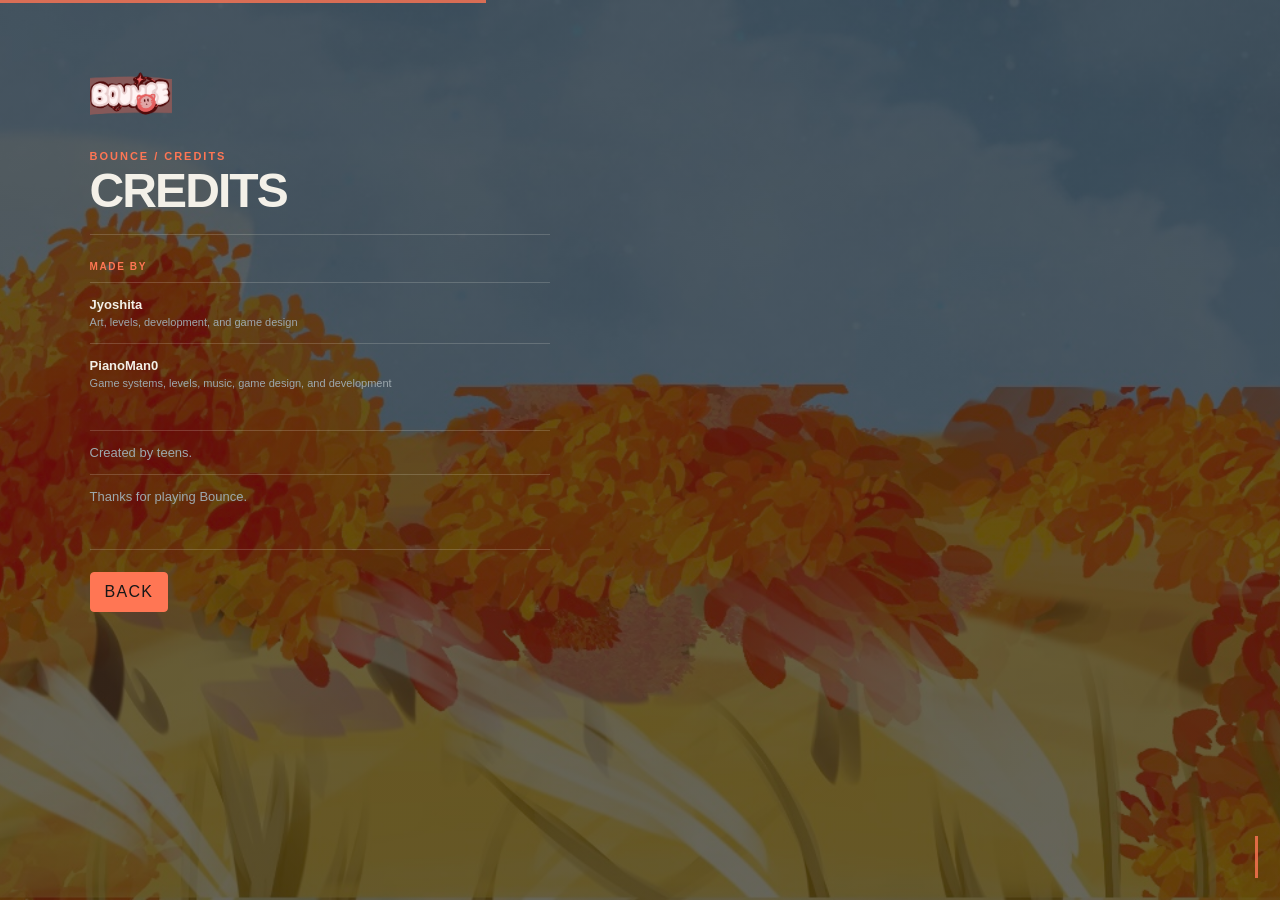
==== credits.html @ c4d37f8b "Add settings and credits!" ====
<!doctype html>
<html lang="en" class="settings-document">
<head>
  <meta charset="utf-8">
  <meta name="viewport" content="width=device-width,initial-scale=1">
  <meta name="description" content="Credits for Bounce.">
  <title>Bounce Credits</title>
  <link rel="stylesheet" href="styles.css">
</head>
<body class="settings-page credits-page">
  <div class="settings-shell">
    <main class="settings-card credits-card">
      <div class="settings-header">
        <img class="settings-logo" src="assets/logo.PNG" alt="Bounce">
        <p class="eyebrow">Bounce / Credits</p>
        <h1>Credits</h1>
      </div>

      <section class="credits-section" aria-labelledby="team-heading">
        <h2 id="team-heading">Made by</h2>
        <p><strong>Jyoshita</strong><span>Art, levels, development, and game design</span></p>
        <p><strong>PianoMan0</strong><span>Game systems, levels, music, game design, and development</span></p>
      </section>

      <section class="credits-section" aria-labelledby="thanks-heading">
        <p>Created by teens.</p>
        <p>Thanks for playing Bounce.</p>
      </section>

      <div class="settings-actions">
        <a class="secondary-button" href="index.html">Back</a>
      </div>
    </main>
  </div>
</body>
</html>
---- styles.css ----
:root { 
    color-scheme: dark; --ink:#f3f0e8; --muted:#9da8ae; --accent:#ff7654; --line:rgba(243,240,232,.18); 
}

* { 
    box-sizing: border-box; 
}

.settings-document {
    overflow: auto;
}

html, body { 
    margin: 0; 
    width: 100%; 
    height: 100%; 
    overflow: hidden;
    background: #111; 
}

body { 
    font-family: "Trebuchet MS", "Segoe UI", sans-serif; 
    touch-action: none; 
    user-select: none; 
}

#game { 
    display: block; 
    width: 100vw; 
    height: 100vh; 
    background: #171717; 
}

.hud { 
    position: fixed; 
    inset: 0; 
    pointer-events: none; 
    padding: 18px 22px; 
    color: var(--ink); 
}

.topline { 
    display: flex; 
    justify-content: space-between; 
    align-items: flex-start; 
    gap: 16px; 
}

.brand { 
    font-size: 13px; 
    letter-spacing: .22em; 
    font-weight: 700; 
    text-transform: uppercase; 
}

.brand-mark { 
    color:var(--accent); 
    font-size: 20px;
    vertical-align: -2px; 
}

.world-name { 
    margin-top: 7px; 
    color: var(--muted); 
    font-size: 11px; 
    letter-spacing: .11em; 
}

.dot { 
    opacity: .4; 
    margin: 0 8px; 
}

.stats { 
    display: flex; 
    gap: 20px; 
    text-align: right; 
    color: var(--muted); 
    letter-spacing: .1em; 
    text-transform: uppercase; 
}

.stats span { 
    display: block; 
    font-size: 10px; 
}

.stats strong { 
    display: block; 
    color: var(--ink); 
    font-size: 19px; 
    letter-spacing: 0; 
}

.stats small { 
    font-size: 10px; 
    color: var(--muted); 
    margin-left: 2px; 
}

.progress { 
    position: absolute; 
    top: 0; 
    left: 0; 
    width: 100%; 
    height: 3px; 
    background: var(--line); 
}

.progress span { 
    display: block; 
    width: 0; 
    height: 100%; 
    background:var(--accent); 
    transition: width .15s ease; 
}

.settings-button,
.menu-settings-button,
.menu-credits-button {
    position: absolute;
    top: 68px;
    right: 68px;
    width: 34px;
    height: 34px;
    display: grid;
    place-items: center;
    padding: 0;
    pointer-events: auto;
    color: var(--ink);
    background: rgba(15,20,24,.72);
    border: 1px solid var(--line);
    border-radius: 50%;
    text-decoration: none;
    font-size: 18px;
    line-height: 1;
    box-shadow: 0 0 0 1px rgba(255,255,255,.04);
    z-index: 200;
}

.menu-credits-button {
    right: 114px;
    font: 700 16px Georgia, serif;
    font-style: italic;
}

.settings-button:hover,
.menu-settings-button:hover,
.menu-credits-button:hover {
    border-color: var(--ink);
    transform: translateY(-1px);
}

.music-button {
    position: absolute;
    top: 68px;
    right: 22px;
    width: 34px;
    height: 34px;
    display: grid;
    place-items: center;
    padding: 0;
    pointer-events: auto;
    color: var(--muted);
    background: rgba(15,20,24,.72);
    border: 1px solid var(--line);
    border-radius: 50%;
}

.music-button-icon {
    position: relative;
    width: 17px;
    height: 17px;
    display: block;
    fill: none;
    stroke: currentColor;
    stroke-linecap: round;
    stroke-linejoin: round;
    stroke-width: 1.8;
}

.music-button.is-playing {
    color: var(--accent);
}

.music-button.is-playing .music-button-icon {
    box-shadow: 0 0 8px currentColor;
}

.music-button-label {
    position: absolute;
    width: 1px;
    height: 1px;
    overflow: hidden;
    clip: rect(0 0 0 0);
    white-space: nowrap;
}

.help { 
    position: absolute; 
    left: 22px; 
    bottom: 18px; 
    color: var(--muted); 
    font-size: 11px; 
    letter-spacing: .04em;
}

.help b,.help span { display: block; }.help b { color: var(--ink); font-size: 12px; margin-bottom: 3px; }

.controls { 
    position: absolute; 
    right: 18px; 
    bottom: 16px; 
    display: flex; 
    gap: 8px;
    pointer-events: auto; 
}

button { 
    border: 1px solid var(--line); 
    border-radius: 4px;
    padding: 9px 12px; 
    color: var(--ink); 
    background: rgba(15,20,24,.7);
    font: 700 11px inherit; 
    letter-spacing: .08em; 
    text-transform: uppercase; 
    transition: background .18s,border-color .18s,transform .18s; 
} 

button:hover { 
    border-color: var(--ink); 
    transform: translateY(-1px); 
}

button:active { 
    background: var(--accent); 
    border-color: var(--accent); 
}

body[data-motion="reduced"] *,
body[data-motion="reduced"] *::before,
body[data-motion="reduced"] *::after {
    animation-duration: 0.01ms !important;
    animation-iteration-count: 1 !important;
    transition-duration: 0.01ms !important;
    scroll-behavior: auto !important;
}

body[data-contrast="high"] {
    --accent: #ffd166;
    --ink: #fffaf0;
    --muted: #dfe9ff;
    --line: rgba(255, 250, 240, 0.38);
}

.overlay { 
    position: fixed; 
    inset: 0; 
    display: grid; 
    place-items: center; 
    padding: 22px; 
    pointer-events: none; 
}

.panel {
    display: flex; 
    align-items: center; 
    justify-content: center; 
    flex-direction: column; 
    max-width: 500px; 
    height: 400px; 
    text-align: center; 
    pointer-events: auto; 
    z-index: 100;
}
.bg{
    opacity: 0.2;
    position: fixed;
    width: 100%;
    height: 500px;
    object-fit: cover;
    -webkit-mask-image: radial-gradient( #737438 30%,transparent);
    mask-image: radial-gradient(#737438 30%, transparent);
}

.panel h1 { 
    margin: 0 0 10px; 
    color: var(--ink); 
    font-size: clamp(32px,8vw,64px); 
    line-height: .95; 
    letter-spacing: -.04em; 
    text-shadow: 
        0 0 26px #111 /*offset, radius, color*/
}

.panel p { 
    margin: 0 0 12px;
    color: var(--ink);
    font-weight: bold;
    font-size: 14px;
    line-height: 1.5; 
    text-shadow: 
        0 0 6px #1d1c1c; /*offset, radius, color*/
}
    
.overlay-stats { 
    min-height: 16px; 
    margin-bottom: 18px;
    color: var(--accent);
    font-size: 11px;
    letter-spacing: .12em;
}

.panel button { 
    background: var(--accent); 
    border-color: var(--accent); 
    padding: 12px 18px; 
}

.hidden { display: none; }

@media (max-width: 600px) { 
    .hud { padding: 14px 15px; } 
    .music-button { top: 72px; right: 15px; }
    .stats { gap: 10px; }
    .stats strong { font-size: 16px; }
    .help { left: 15px; bottom: 66px; max-width: 210px; line-height: 1.4; } 
    .controls { right: 15px; bottom: 14px; } 
    button { padding: 10px; } 
}


/* UHHHH stuff im doing :P*/
@keyframes bouncy {
    0%{transform: translateY(1em) scale(0.75);}
    50%{transform: translateY(0em) scale(1);}
    100%{transform: translateY(1em) scale(0.75);}
}
@keyframes bouncy2 {
    0%{transform: translateY(1em) scale(0.8);}
    50%{transform: translateY(0em) scale(0.9);}
    100%{transform: translateY(1em) scale(0.8);}
}
#logo{
    width: 300px;
    height: 300px;
    animation: bouncy 2s ease-in-out infinite;
}
#ins{
    width: 250px;
    height: 250px;
    animation: bouncy2 1.5s ease-in-out infinite;
}
#main_menu_div{
    display:grid;
    height: 100%;
    width: 100%;
    
}
#content_div,
#bg_div{
    grid-column: 1; 
    grid-row: 1; 
    overflow: hidden; 
}
#bg_div{
    position: fixed;
    inset: 0;
    background: #111;
}
#long_img{
    position: absolute; 
    left: 0; 
    width: auto;
    height: 100%;
    object-fit: contain;
    min-width: 100%; 
    max-width: none; 
    object-position: center;
    transition: transform 2s cubic-bezier(0.7,0,1,1);
}
#content_div{
    z-index: 100;
}
#long_img.animation{
    transform: translateX(-500vw);
}
#title{
    font-size: 5em;
    text-align: center; 
    justify-self: center; 
}
button{
    width: 10em; 
    height: 9ch;
}
#buttons{
    display: flex; 
    flex-direction: column;
    justify-content: center;
    align-items: center;
    gap: 3em; 
}
#grid{
    padding: 30px;
    display: grid; 
    grid-template-columns: repeat(3, 1fr);
    gap: 1em;
    margin: 0 auto; 
}
.item{
    display: flex; 
    flex-direction: column; 
    align-items: center; 
    justify-content: center; 
    padding: 0px 50px;
    background-color:#ff76544c;
    border: 6px rgba(227, 46, 46, 0.208) solid;
}
#row{
    display: flex; 
    flex-direction: row; 
    align-items: center; 
    justify-content: left; 
    gap: 5em;
    padding: 1em;
}
#overlayButton{
    width: 15em;
}
.small{
    width: 80px !important;
    height: 80px !important;
}

.settings-page {
    overflow: auto;
    position: relative;
    min-height: 100%;
    background: transparent;
    color: var(--ink);
}

.settings-document {
    background:
        linear-gradient(rgba(10, 12, 13, .62), rgba(10, 12, 13, .62)),
        url("assets/harvestbg.jpg") center top / cover fixed no-repeat;
}

.settings-shell {
    min-height: 100vh;
    position: relative;
    display: flex;
    align-items: flex-start;
    justify-content: flex-start;
    padding: 54px 7vw 40px;
    background: transparent;
}

.settings-shell::before,
.settings-shell::after {
    content: "";
    position: fixed;
    z-index: 0;
    pointer-events: none;
    background: var(--accent);
    opacity: .8;
}

.settings-shell::before {
    top: 0;
    left: 0;
    width: 38%;
    height: 3px;
}

.settings-shell::after {
    right: 22px;
    bottom: 22px;
    width: 3px;
    height: 42px;
}

.settings-card {
    position: relative;
    z-index: 1;
    width: min(460px, 100%);
    background: transparent;
    border: 0;
    border-radius: 0;
    box-shadow: none;
    padding: 0;
}

.settings-header {
    margin-bottom: 26px;
    padding-bottom: 20px;
    border-bottom: 1px solid var(--line);
}

.settings-logo {
    display: block;
    width: 82px;
    height: 82px;
    margin-bottom: 14px;
    object-fit: contain;
}

.eyebrow {
    margin: 0 0 6px;
    color: var(--accent);
    text-transform: uppercase;
    letter-spacing: 0.18em;
    font-size: 11px;
    font-weight: 700;
}

.settings-header h1 {
    margin: 0;
    font-size: clamp(2rem, 7vw, 3rem);
    line-height: .95;
    letter-spacing: -.04em;
    text-transform: uppercase;
}

.credits-section {
    margin-top: 26px;
}

.credits-section h2 {
    margin: 0 0 10px;
    color: var(--accent);
    font-size: 10px;
    letter-spacing: .16em;
    text-transform: uppercase;
}

.credits-section p {
    margin: 0;
    padding: 12px 0;
    border-top: 1px solid var(--line);
    color: var(--muted);
    font-size: 13px;
    line-height: 1.5;
}

.credits-section strong,
.credits-section span {
    display: block;
}

.credits-section strong {
    color: var(--ink);
}

.credits-section span {
    font-size: 11px;
}

.settings-form {
    display: grid;
    gap: 26px;
}

.settings-group {
    min-width: 0;
    margin: 0;
    padding: 0;
    border: 0;
}

.settings-group legend {
    width: 100%;
    margin-bottom: 10px;
    padding: 0;
    color: var(--accent);
    font-size: 10px;
    font-weight: 700;
    letter-spacing: .16em;
    text-transform: uppercase;
}

.setting-row {
    display: grid;
    gap: 10px;
    padding: 14px 0;
    border-top: 1px solid var(--line);
    color: var(--ink);
    font-size: 13px;
}

.toggle-row {
    grid-template-columns: 1fr auto;
    align-items: center;
}

.slider-wrap {
    display: grid;
    grid-template-columns: 1fr auto;
    gap: 12px;
    align-items: center;
}

input[type="range"] {
    accent-color: var(--accent);
    width: 100%;
    cursor: pointer;
}

input[type="checkbox"] {
    width: 18px;
    height: 18px;
    accent-color: var(--accent);
    cursor: pointer;
}

.settings-actions {
    display: flex;
    justify-content: space-between;
    gap: 12px;
    margin-top: 30px;
    padding-top: 22px;
    border-top: 1px solid var(--line);
}

.secondary-button,
.ghost-button {
    display: inline-flex;
    align-items: center;
    justify-content: center;
    min-height: 40px;
    padding: 0 14px;
    border-radius: 4px;
    text-decoration: none;
    font: 700 11px inherit;
    letter-spacing: .08em;
    text-transform: uppercase;
    transition: background .18s, border-color .18s, transform .18s;
}

.secondary-button {
    background: var(--accent);
    color: #171717;
    border: 1px solid var(--accent);
}

.ghost-button {
    background: transparent;
    color: var(--ink);
    border: 1px solid var(--line);
}

.secondary-button:hover,
.ghost-button:hover {
    border-color: var(--ink);
    transform: translateY(-1px);
}

.secondary-button:active,
.ghost-button:active {
    background: var(--accent);
    border-color: var(--accent);
}

@media (max-width: 600px) {
    .settings-shell {
        padding: 30px 15px;
    }

    .settings-card {
        padding: 22px 18px;
    }

    .settings-actions {
        flex-direction: column;
    }

    .secondary-button,
    .ghost-button {
        width: 100%;
    }

    .menu-settings-button,
    .settings-button,
    .menu-credits-button {
        top: 72px;
        right: 16px;
    }

    .menu-credits-button {
        right: 62px;
    }
}
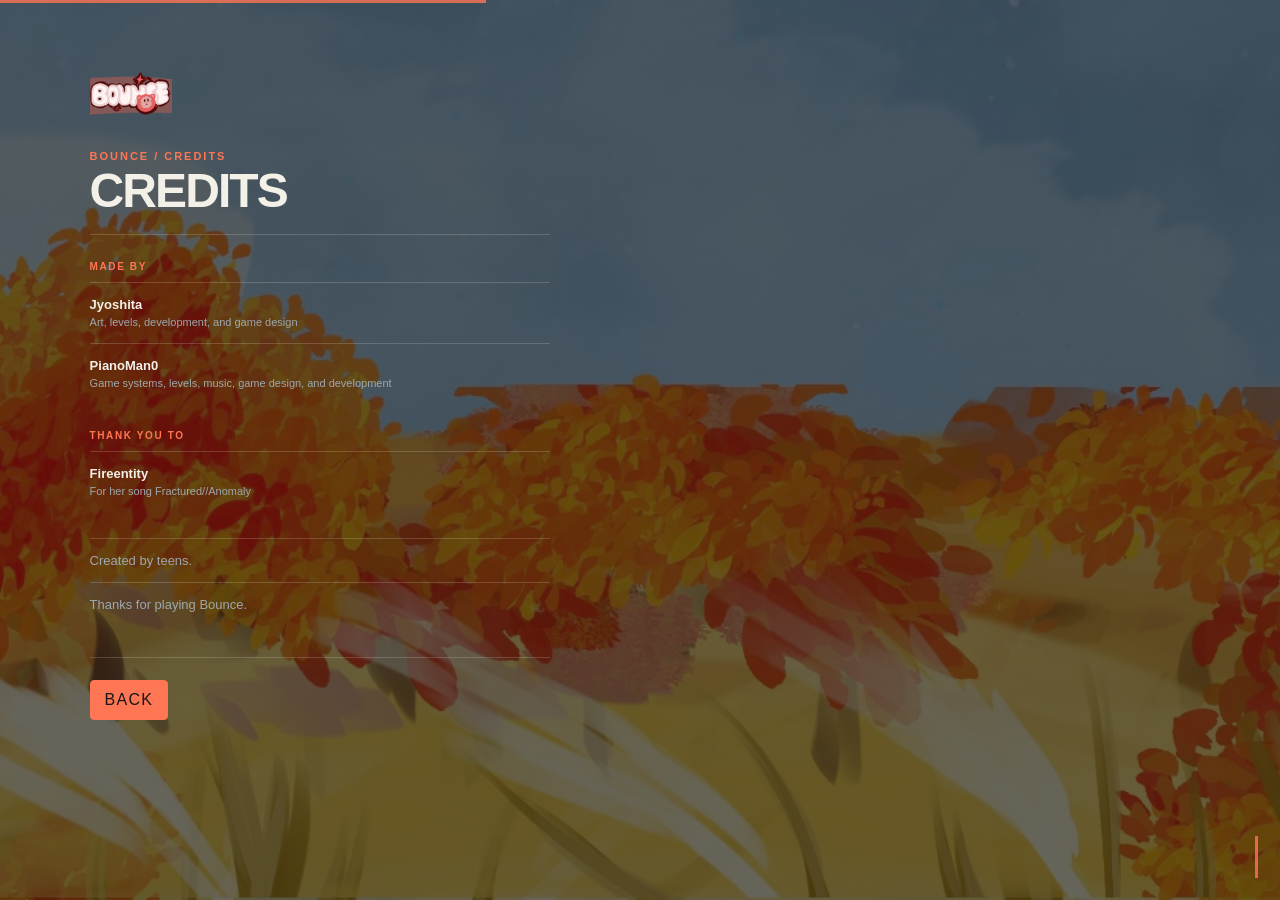
==== commit 468b9836: "Thank Fireentity!" ====
--- a/credits.html
+++ b/credits.html
@@ -23,6 +23,11 @@
       </section>
 
       <section class="credits-section" aria-labelledby="thanks-heading">
+        <h2 id="thanks-heading">Thank you to</h2>
+        <p><strong>Fireentity</strong><span>For her song Fractured//Anomaly</span></p>
+      </section>
+
+      <section class="credits-section" aria-labelledby="thanks-heading">
         <p>Created by teens.</p>
         <p>Thanks for playing Bounce.</p>
       </section>
--- a/styles.css
+++ b/styles.css
@@ -358,6 +358,21 @@
     width: 100%;
     
 }
+
+.story-page {
+    overflow: auto;
+    touch-action: pan-y;
+}
+
+.story-page #main_menu_div {
+    min-height: 100%;
+    height: auto;
+}
+
+.story-page #content_div {
+    overflow: visible;
+}
+
 #content_div,
 #bg_div{
     grid-column: 1; 
